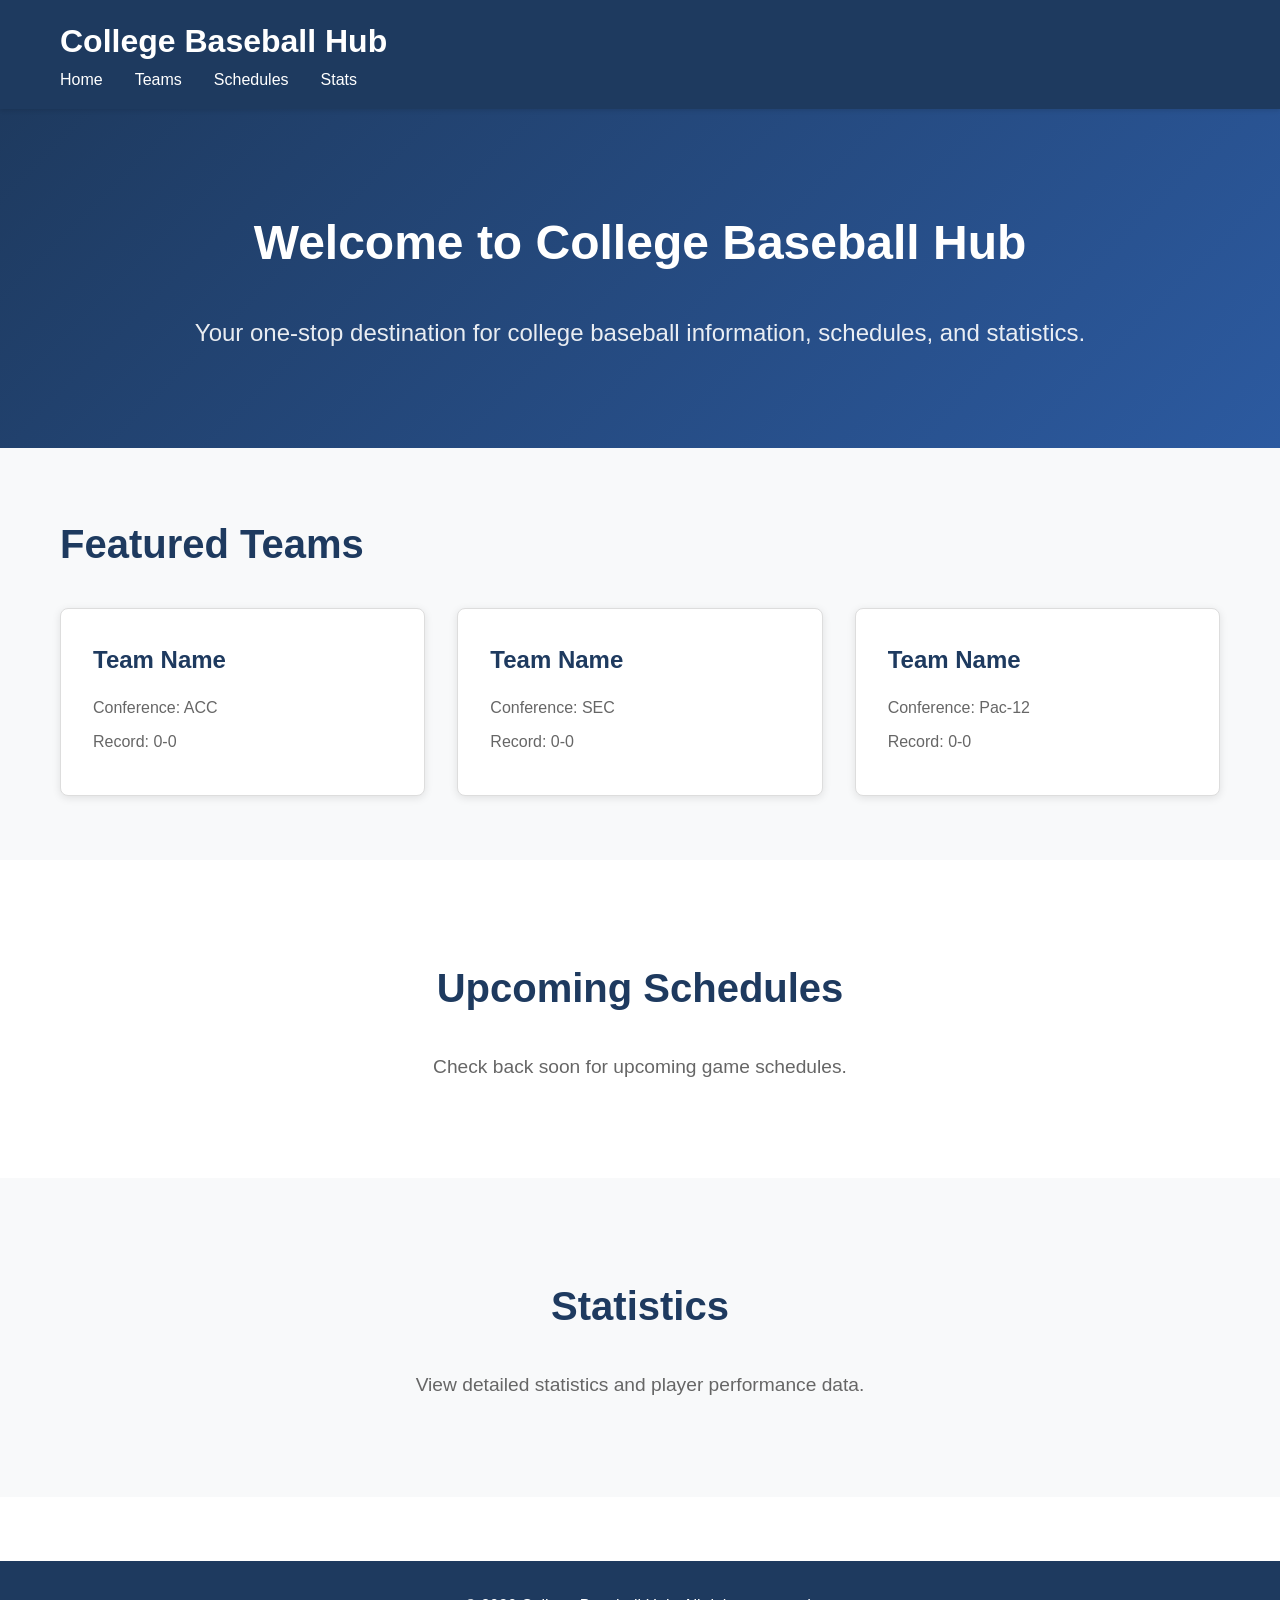
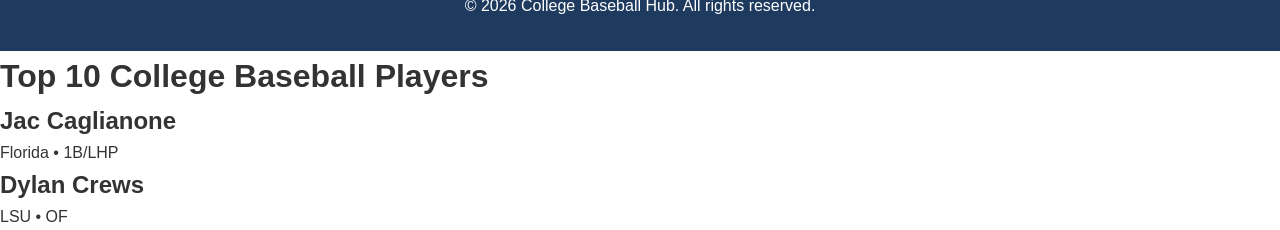
==== index.html @ c6de660f "First college baseball page" ====
<!DOCTYPE html>
<html lang="en">
<head>
    <meta charset="UTF-8">
    <meta name="viewport" content="width=device-width, initial-scale=1.0">
    <title>College Baseball Hub</title>
    <link rel="stylesheet" href="style.css">
</head>
<body>
    <header>
        <div class="container">
            <h1>College Baseball Hub</h1>
            <nav>
                <ul>
                    <li><a href="#home">Home</a></li>
                    <li><a href="#teams">Teams</a></li>
                    <li><a href="#schedules">Schedules</a></li>
                    <li><a href="#stats">Stats</a></li>
                </ul>
            </nav>
        </div>
    </header>

    <main>
        <section id="home" class="hero">
            <div class="container">
                <h2>Welcome to College Baseball Hub</h2>
                <p>Your one-stop destination for college baseball information, schedules, and statistics.</p>
            </div>
        </section>

        <section id="teams" class="teams">
            <div class="container">
                <h2>Featured Teams</h2>
                <div class="teams-grid">
                    <div class="team-card">
                        <h3>Team Name</h3>
                        <p>Conference: ACC</p>
                        <p>Record: 0-0</p>
                    </div>
                    <div class="team-card">
                        <h3>Team Name</h3>
                        <p>Conference: SEC</p>
                        <p>Record: 0-0</p>
                    </div>
                    <div class="team-card">
                        <h3>Team Name</h3>
                        <p>Conference: Pac-12</p>
                        <p>Record: 0-0</p>
                    </div>
                </div>
            </div>
        </section>

        <section id="schedules" class="schedules">
            <div class="container">
                <h2>Upcoming Schedules</h2>
                <p>Check back soon for upcoming game schedules.</p>
            </div>
        </section>

        <section id="stats" class="stats">
            <div class="container">
                <h2>Statistics</h2>
                <p>View detailed statistics and player performance data.</p>
            </div>
        </section>
    </main>

    <footer>
        <div class="container">
            <p>&copy; 2026 College Baseball Hub. All rights reserved.</p>
        </div>
    </footer>
</body>
</html>
<!DOCTYPE html>
<html>
<head>
  <title>College Baseball Hub</title>
  <link rel="stylesheet" href="style.css">
</head>

<body>

  <h1>Top 10 College Baseball Players</h1>

  <div class="player">
    <h2>Jac Caglianone</h2>
    <p>Florida • 1B/LHP</p>
  </div>

  <div class="player">
    <h2>Dylan Crews</h2>
    <p>LSU • OF</p>
  </div>

</body>
</html>
---- style.css ----
* {
    margin: 0;
    padding: 0;
    box-sizing: border-box;
}

:root {
    --primary-color: #1e3a5f;
    --secondary-color: #e74c3c;
    --text-color: #333;
    --light-bg: #f8f9fa;
    --border-color: #ddd;
}

body {
    font-family: 'Segoe UI', Tahoma, Geneva, Verdana, sans-serif;
    line-height: 1.6;
    color: var(--text-color);
}

.container {
    max-width: 1200px;
    margin: 0 auto;
    padding: 0 20px;
}

/* Header */
header {
    background-color: var(--primary-color);
    color: white;
    padding: 1rem 0;
    position: sticky;
    top: 0;
    box-shadow: 0 2px 4px rgba(0, 0, 0, 0.1);
}

header h1 {
    display: inline-block;
    margin-right: 2rem;
}

header nav ul {
    display: inline-flex;
    list-style: none;
    gap: 2rem;
}

header nav a {
    color: white;
    text-decoration: none;
    transition: color 0.3s;
}

header nav a:hover {
    color: var(--secondary-color);
}

/* Main Content */
main {
    min-height: calc(100vh - 200px);
}

section {
    padding: 4rem 0;
}

section h2 {
    font-size: 2.5rem;
    margin-bottom: 2rem;
    color: var(--primary-color);
}

/* Hero Section */
.hero {
    background: linear-gradient(135deg, var(--primary-color), #2c5aa0);
    color: white;
    text-align: center;
    padding: 6rem 0;
}

.hero h2 {
    color: white;
    font-size: 3rem;
}

.hero p {
    font-size: 1.5rem;
    opacity: 0.9;
}

/* Teams Section */
.teams {
    background-color: var(--light-bg);
}

.teams-grid {
    display: grid;
    grid-template-columns: repeat(auto-fit, minmax(280px, 1fr));
    gap: 2rem;
}

.team-card {
    background: white;
    border: 1px solid var(--border-color);
    border-radius: 8px;
    padding: 2rem;
    box-shadow: 0 2px 8px rgba(0, 0, 0, 0.1);
    transition: transform 0.3s, box-shadow 0.3s;
}

.team-card:hover {
    transform: translateY(-5px);
    box-shadow: 0 4px 12px rgba(0, 0, 0, 0.15);
}

.team-card h3 {
    color: var(--primary-color);
    margin-bottom: 1rem;
    font-size: 1.5rem;
}

.team-card p {
    margin: 0.5rem 0;
    color: #666;
}

/* Schedules Section */
.schedules {
    text-align: center;
    padding: 6rem 0;
}

.schedules p {
    font-size: 1.2rem;
    color: #666;
}

/* Stats Section */
.stats {
    background-color: var(--light-bg);
    text-align: center;
    padding: 6rem 0;
}

.stats p {
    font-size: 1.2rem;
    color: #666;
}

/* Footer */
footer {
    background-color: var(--primary-color);
    color: white;
    text-align: center;
    padding: 2rem 0;
    margin-top: 4rem;
}

footer p {
    margin: 0;
}

/* Responsive */
@media (max-width: 768px) {
    header {
        display: flex;
        flex-direction: column;
        gap: 1rem;
    }
    
    header h1 {
        margin-right: 0;
    }
    
    header nav ul {
        flex-direction: column;
        gap: 0.5rem;
    }
    
    section h2 {
        font-size: 2rem;
    }
    
    .hero h2 {
        font-size: 2rem;
    }
    
    .hero p {
        font-size: 1.2rem;
    }
}
---- style.css ----
* {
    margin: 0;
    padding: 0;
    box-sizing: border-box;
}

:root {
    --primary-color: #1e3a5f;
    --secondary-color: #e74c3c;
    --text-color: #333;
    --light-bg: #f8f9fa;
    --border-color: #ddd;
}

body {
    font-family: 'Segoe UI', Tahoma, Geneva, Verdana, sans-serif;
    line-height: 1.6;
    color: var(--text-color);
}

.container {
    max-width: 1200px;
    margin: 0 auto;
    padding: 0 20px;
}

/* Header */
header {
    background-color: var(--primary-color);
    color: white;
    padding: 1rem 0;
    position: sticky;
    top: 0;
    box-shadow: 0 2px 4px rgba(0, 0, 0, 0.1);
}

header h1 {
    display: inline-block;
    margin-right: 2rem;
}

header nav ul {
    display: inline-flex;
    list-style: none;
    gap: 2rem;
}

header nav a {
    color: white;
    text-decoration: none;
    transition: color 0.3s;
}

header nav a:hover {
    color: var(--secondary-color);
}

/* Main Content */
main {
    min-height: calc(100vh - 200px);
}

section {
    padding: 4rem 0;
}

section h2 {
    font-size: 2.5rem;
    margin-bottom: 2rem;
    color: var(--primary-color);
}

/* Hero Section */
.hero {
    background: linear-gradient(135deg, var(--primary-color), #2c5aa0);
    color: white;
    text-align: center;
    padding: 6rem 0;
}

.hero h2 {
    color: white;
    font-size: 3rem;
}

.hero p {
    font-size: 1.5rem;
    opacity: 0.9;
}

/* Teams Section */
.teams {
    background-color: var(--light-bg);
}

.teams-grid {
    display: grid;
    grid-template-columns: repeat(auto-fit, minmax(280px, 1fr));
    gap: 2rem;
}

.team-card {
    background: white;
    border: 1px solid var(--border-color);
    border-radius: 8px;
    padding: 2rem;
    box-shadow: 0 2px 8px rgba(0, 0, 0, 0.1);
    transition: transform 0.3s, box-shadow 0.3s;
}

.team-card:hover {
    transform: translateY(-5px);
    box-shadow: 0 4px 12px rgba(0, 0, 0, 0.15);
}

.team-card h3 {
    color: var(--primary-color);
    margin-bottom: 1rem;
    font-size: 1.5rem;
}

.team-card p {
    margin: 0.5rem 0;
    color: #666;
}

/* Schedules Section */
.schedules {
    text-align: center;
    padding: 6rem 0;
}

.schedules p {
    font-size: 1.2rem;
    color: #666;
}

/* Stats Section */
.stats {
    background-color: var(--light-bg);
    text-align: center;
    padding: 6rem 0;
}

.stats p {
    font-size: 1.2rem;
    color: #666;
}

/* Footer */
footer {
    background-color: var(--primary-color);
    color: white;
    text-align: center;
    padding: 2rem 0;
    margin-top: 4rem;
}

footer p {
    margin: 0;
}

/* Responsive */
@media (max-width: 768px) {
    header {
        display: flex;
        flex-direction: column;
        gap: 1rem;
    }
    
    header h1 {
        margin-right: 0;
    }
    
    header nav ul {
        flex-direction: column;
        gap: 0.5rem;
    }
    
    section h2 {
        font-size: 2rem;
    }
    
    .hero h2 {
        font-size: 2rem;
    }
    
    .hero p {
        font-size: 1.2rem;
    }
}
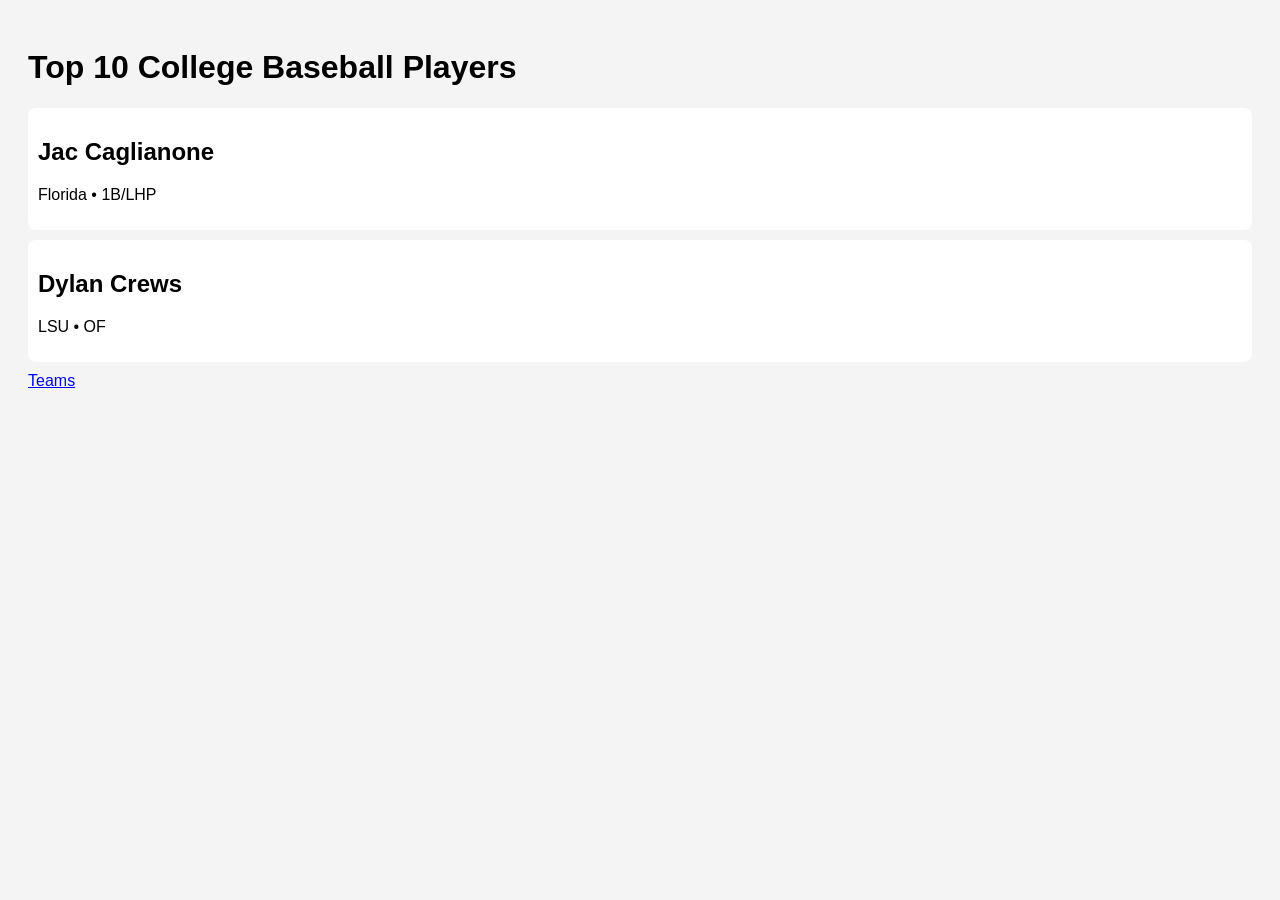
==== commit fba61b0f: "Connect JS team list" ====
--- a/index.html
+++ b/index.html
@@ -1,79 +1,3 @@
-<!DOCTYPE html>
-<html lang="en">
-<head>
-    <meta charset="UTF-8">
-    <meta name="viewport" content="width=device-width, initial-scale=1.0">
-    <title>College Baseball Hub</title>
-    <link rel="stylesheet" href="style.css">
-</head>
-<body>
-    <header>
-        <div class="container">
-            <h1>College Baseball Hub</h1>
-            <nav>
-                <ul>
-                    <li><a href="#home">Home</a></li>
-                    <li><a href="#teams">Teams</a></li>
-                    <li><a href="#schedules">Schedules</a></li>
-                    <li><a href="#stats">Stats</a></li>
-                </ul>
-            </nav>
-        </div>
-    </header>
-
-    <main>
-        <section id="home" class="hero">
-            <div class="container">
-                <h2>Welcome to College Baseball Hub</h2>
-                <p>Your one-stop destination for college baseball information, schedules, and statistics.</p>
-            </div>
-        </section>
-
-        <section id="teams" class="teams">
-            <div class="container">
-                <h2>Featured Teams</h2>
-                <div class="teams-grid">
-                    <div class="team-card">
-                        <h3>Team Name</h3>
-                        <p>Conference: ACC</p>
-                        <p>Record: 0-0</p>
-                    </div>
-                    <div class="team-card">
-                        <h3>Team Name</h3>
-                        <p>Conference: SEC</p>
-                        <p>Record: 0-0</p>
-                    </div>
-                    <div class="team-card">
-                        <h3>Team Name</h3>
-                        <p>Conference: Pac-12</p>
-                        <p>Record: 0-0</p>
-                    </div>
-                </div>
-            </div>
-        </section>
-
-        <section id="schedules" class="schedules">
-            <div class="container">
-                <h2>Upcoming Schedules</h2>
-                <p>Check back soon for upcoming game schedules.</p>
-            </div>
-        </section>
-
-        <section id="stats" class="stats">
-            <div class="container">
-                <h2>Statistics</h2>
-                <p>View detailed statistics and player performance data.</p>
-            </div>
-        </section>
-    </main>
-
-    <footer>
-        <div class="container">
-            <p>&copy; 2026 College Baseball Hub. All rights reserved.</p>
-        </div>
-    </footer>
-</body>
-</html>
 <!DOCTYPE html>
 <html>
 <head>
@@ -96,4 +20,5 @@
   </div>
 
 </body>
-</html>+</html>
+<a href="teams.html">Teams</a>
--- a/style.css
+++ b/style.css
@@ -1,191 +1,12 @@
-* {
-    margin: 0;
-    padding: 0;
-    box-sizing: border-box;
+body {
+  font-family: Arial;
+  background-color: #f4f4f4;
+  padding: 20px;
 }
 
-:root {
-    --primary-color: #1e3a5f;
-    --secondary-color: #e74c3c;
-    --text-color: #333;
-    --light-bg: #f8f9fa;
-    --border-color: #ddd;
-}
-
-body {
-    font-family: 'Segoe UI', Tahoma, Geneva, Verdana, sans-serif;
-    line-height: 1.6;
-    color: var(--text-color);
-}
-
-.container {
-    max-width: 1200px;
-    margin: 0 auto;
-    padding: 0 20px;
-}
-
-/* Header */
-header {
-    background-color: var(--primary-color);
-    color: white;
-    padding: 1rem 0;
-    position: sticky;
-    top: 0;
-    box-shadow: 0 2px 4px rgba(0, 0, 0, 0.1);
-}
-
-header h1 {
-    display: inline-block;
-    margin-right: 2rem;
-}
-
-header nav ul {
-    display: inline-flex;
-    list-style: none;
-    gap: 2rem;
-}
-
-header nav a {
-    color: white;
-    text-decoration: none;
-    transition: color 0.3s;
-}
-
-header nav a:hover {
-    color: var(--secondary-color);
-}
-
-/* Main Content */
-main {
-    min-height: calc(100vh - 200px);
-}
-
-section {
-    padding: 4rem 0;
-}
-
-section h2 {
-    font-size: 2.5rem;
-    margin-bottom: 2rem;
-    color: var(--primary-color);
-}
-
-/* Hero Section */
-.hero {
-    background: linear-gradient(135deg, var(--primary-color), #2c5aa0);
-    color: white;
-    text-align: center;
-    padding: 6rem 0;
-}
-
-.hero h2 {
-    color: white;
-    font-size: 3rem;
-}
-
-.hero p {
-    font-size: 1.5rem;
-    opacity: 0.9;
-}
-
-/* Teams Section */
-.teams {
-    background-color: var(--light-bg);
-}
-
-.teams-grid {
-    display: grid;
-    grid-template-columns: repeat(auto-fit, minmax(280px, 1fr));
-    gap: 2rem;
-}
-
-.team-card {
-    background: white;
-    border: 1px solid var(--border-color);
-    border-radius: 8px;
-    padding: 2rem;
-    box-shadow: 0 2px 8px rgba(0, 0, 0, 0.1);
-    transition: transform 0.3s, box-shadow 0.3s;
-}
-
-.team-card:hover {
-    transform: translateY(-5px);
-    box-shadow: 0 4px 12px rgba(0, 0, 0, 0.15);
-}
-
-.team-card h3 {
-    color: var(--primary-color);
-    margin-bottom: 1rem;
-    font-size: 1.5rem;
-}
-
-.team-card p {
-    margin: 0.5rem 0;
-    color: #666;
-}
-
-/* Schedules Section */
-.schedules {
-    text-align: center;
-    padding: 6rem 0;
-}
-
-.schedules p {
-    font-size: 1.2rem;
-    color: #666;
-}
-
-/* Stats Section */
-.stats {
-    background-color: var(--light-bg);
-    text-align: center;
-    padding: 6rem 0;
-}
-
-.stats p {
-    font-size: 1.2rem;
-    color: #666;
-}
-
-/* Footer */
-footer {
-    background-color: var(--primary-color);
-    color: white;
-    text-align: center;
-    padding: 2rem 0;
-    margin-top: 4rem;
-}
-
-footer p {
-    margin: 0;
-}
-
-/* Responsive */
-@media (max-width: 768px) {
-    header {
-        display: flex;
-        flex-direction: column;
-        gap: 1rem;
-    }
-    
-    header h1 {
-        margin-right: 0;
-    }
-    
-    header nav ul {
-        flex-direction: column;
-        gap: 0.5rem;
-    }
-    
-    section h2 {
-        font-size: 2rem;
-    }
-    
-    .hero h2 {
-        font-size: 2rem;
-    }
-    
-    .hero p {
-        font-size: 1.2rem;
-    }
-}
+.player {
+  background: white;
+  padding: 10px;
+  margin-bottom: 10px;
+  border-radius: 8px;
+}
